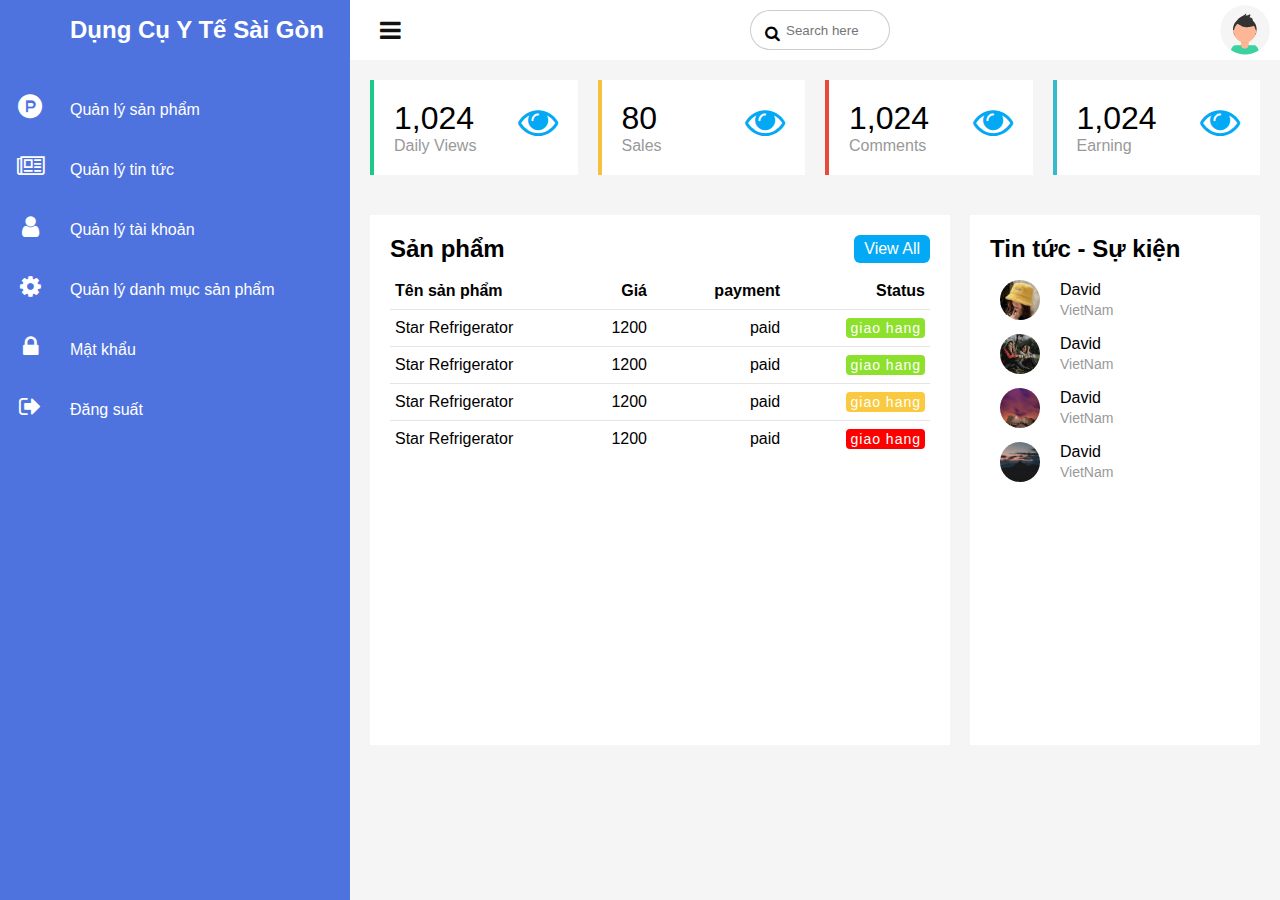
==== Admin-index.html @ 3ff7a335 "admin 18/5/2021" ====
<!DOCTYPE html>
<html lang="en">
<head>
    <meta charset="UTF-8">
    <meta http-equiv="X-UA-Compatible" content="IE=edge">
    <meta name="viewport" content="width=device-width, initial-scale=1.0">
    <title>Admin Dashboard</title>
    <link rel="stylesheet" href="./css/style-admin.css">
    <link rel="stylesheet" href="https://cdnjs.cloudflare.com/ajax/libs/font-awesome/4.7.0/css/font-awesome.min.css">
</head>
<body>
    <div class="container">
        <div class="navigation">
            <ul>
                <li>
                    <a href="#">
                        <span class="icon"></span>
                        <span class="title">
                        <h2>Dụng Cụ Y Tế Sài Gòn</h2>
                        </span>
                    </a>
                </li>
                <li>
                    <a href="#">
                        <span class="icon"><i class="fa fa-product-hunt" aria-hidden="true"></i></span>
                        <span class="title"> Quản lý sản phẩm</span>
                    </a>
                </li>
                <li>
                    <a href="#">
                        <span class="icon"><i class="fa fa-newspaper-o" aria-hidden="true"></i></span>
                        <span class="title">Quản lý tin tức</span>
                    </a>
                </li>
                <li>
                    <a href="#">
                        <span class="icon"><i class="fa fa-user" aria-hidden="true"></i></span>
                        <span class="title">Quản lý tài khoản</span>
                    </a>
                </li>
                <li>
                    <a href="#">
                        <span class="icon"><i class="fa fa-cog" aria-hidden="true"></i></span>
                        <span class="title">Quản lý danh mục sản phẩm</span>
                    </a>
                </li>
                <li>
                    <a href="#">
                        <span class="icon"><i class="fa fa-lock" aria-hidden="true"></i></span>
                        <span class="title">Mật khẩu</span>
                    </a>
                </li>
                <li>
                    <a href="#">
                        <span class="icon"><i class="fa fa-sign-out" aria-hidden="true"></i></span>
                        <span class="title">Đăng suất</span>
                    </a>
                </li>
            </ul>
        </div>
        <div class="main">
            <div class="topbar">
                <div class="toggle" onclick="toggleMenu();"></div>
                <div class="search">
                    <label>
                        <input type="text" placeholder="Search here" >
                        <i class="fa fa-search" aria-hidden="true"></i>
                    </label>
                </div>
                <div class="user" >
                    <img src="./img/avatar.svg" alt="avatar">
                </div>
            </div>
            <div class="cardBox">
                <div class="card border-left-views shadow h-100 py-2">
                    <div>
                        <div class="numbers">1,024</div>
                        <div class="cardName">Daily Views</div>
                    </div>
                    <div class="iconBox">
                        <i class="fa fa-eye" aria-hidden="true"></i>
                    </div>
                </div>
                <div class="card border-left-Products shadow h-100 py-2">
                    <div>
                        <div class="numbers">80</div>
                        <div class="cardName">Sales</div>
                    </div>
                    <div class="iconBox">
                        <i class="fa fa-eye" aria-hidden="true"></i>
                    </div>
                </div>
                <div class="card border-left-comments shadow h-100 py-2">
                    <div>
                        <div class="numbers">1,024</div>
                        <div class="cardName">Comments</div>
                    </div>
                    <div class="iconBox">
                        <i class="fa fa-eye" aria-hidden="true"></i>
                    </div>
                </div>
                <div class="card border-left-danhmuc shadow h-100 py-2">
                    <div>
                        <div class="numbers">1,024</div>
                        <div class="cardName">Earning</div>
                    </div>
                    <div class="iconBox">
                        <i class="fa fa-eye" aria-hidden="true"></i>
                    </div>
                </div>
            </div>
            <div class="details">
                <div class="products">
                    <div class="cardHeader">
                        <h2>Sản phẩm</h2>
                        <a href="#" class="btn"> View All</a>
                    </div>
                    <table>
                        <thead>
                            <tr>
                                <td>Tên sản phẩm</td>
                                <td>Giá</td>
                                <td>payment</td>
                                <td>Status</td>
                            </tr>
                        </thead>
                        <tbody>
                            <tr>
                                <td>Star Refrigerator</td>
                                <td>1200</td>
                                <td>paid</td>
                                <td><span class="status deliver">giao hang</span></td>
                            </tr>
                            <tr>
                                <td>Star Refrigerator</td>
                                <td>1200</td>
                                <td>paid</td>
                                <td><span class="status deliver">giao hang</span></td>
                            </tr>
                            <tr>
                                <td>Star Refrigerator</td>
                                <td>1200</td>
                                <td>paid</td>
                                <td><span class="status pending">giao hang</span></td>
                            </tr>
                            <tr>
                                <td>Star Refrigerator</td>
                                <td>1200</td>
                                <td>paid</td>
                                <td><span class="status return">giao hang</span></td>
                            </tr>
                        </tbody>
                    </table>
                </div>
                <div class="news">
                    <div class="cardHeader">
                        <h2>Tin tức - Sự kiện</h2>
                    </div>
                    <table>
                        <tbody>
                            <tr>
                                <td width="60px">
                                    <div class="imgBx">
                                        <img src="./img/img1.jpg">
                                    </div>
                                </td>
                                <td>
                                    <h4>David<br><span>VietNam</span></h4>
                                </td>
                            </tr>
                            <tr>
                                <td width="60px">
                                    <div class="imgBx">
                                        <img src="./img/img2.jpg">
                                    </div>
                                </td>
                                <td>
                                    <h4>David<br><span>VietNam</span></h4>
                                </td>
                            </tr>
                            <tr>
                                <td width="60px">
                                    <div class="imgBx">
                                        <img src="./img/img3.jpg">
                                    </div>
                                </td>
                                <td>
                                    <h4>David<br><span>VietNam</span></h4>
                                </td>
                            </tr>
                            <tr>
                                <td width="60px">
                                    <div class="imgBx">
                                        <img src="./img/img4.jpg">
                                    </div>
                                </td>
                                <td>
                                    <h4>David<br><span>VietNam</span></h4>
                                </td>
                            </tr>
                        </tbody>
                    </table>
                </div>
            </div>
        </div>
    </div>
    <script>
        function toggleMenu(){
            let toggle = document.querySelector('.toggle');
            let navigation = document.querySelector('.navigation');
            let main = document.querySelector('.main');
            toggle.classList.toggle('active');
            navigation.classList.toggle('active');
            main.classList.toggle('active');

        }
        document.querySelector(".user ul li").addEventListener("click", function(){
        this.classList.toggle("active");
        });
    </script>
</body>
</html>
---- css/style-admin.css ----
*{
    margin: 0;
    padding: 0;
    box-sizing: border-box;
    font-family: 'Poppins', sans-serif;
}
body{
    overflow-x: hidden;

}
.container{
    position: relative;
    width: 100%;
}
.navigation{
    position: fixed;
    width: 350px;
    height: 100%;
    background: #4e73df;
    transition: 0.5s;
    overflow: hidden;
}
.navigation.active{
    width: 60px;

}
.navigation ul{
    position: absolute;
    top: 0;
    left: 0;
    width: 100%;
}
.navigation ul li{
    position: relative;
    width: 100%;
    list-style: none;
}
.navigation ul li:hover{
    background: #03a9f4;
}
.navigation ul li:nth-child(1){
    margin-bottom: 20px;
}
.navigation ul li:nth-child(1):hover{
    background: transparent;

}
.navigation ul li a{
    position: relative;
    display: block;
    width: 100%;
    display: flex;
    text-decoration: none;
    color: #fff;
}
.navigation ul li a .icon{
    position: relative;
    display: block;
    min-width: 60px;
    height: 60px;
    line-height: 60px;
    text-align: center;
}
.navigation ul li a .icon .fa{
    color: #fff;
    font-size: 24px;
}
.navigation ul li a .title{
    position: relative;
    display: block;
    padding: 0 10px;
    height: 60px;
    line-height: 60px;
    white-space: nowrap;
}
.main{
    position: absolute;
    width: calc(100% - 350px);
    left: 350px;
    min-height: 100vh;
    background: #f5f5f5;
    transition: 0.5s;
}
.main.active{
    width: calc(100% - 60px);
    left: 60px;
}
.main .topbar{
    width: 100%;
    background: #fff;
    height: 60px;
    padding: 0 10px;
    display: flex;
    justify-content: space-between;
    align-items: center;
}

.toggle{
    position: relative;
    width: 60px;
    height: 60px;
    /* background: #f00; */
    cursor: pointer;
}
.toggle::before{
    content: '\f0c9';
    font-family: fontAwesome;
    position: absolute;
    width: 100%;
    height: 100%;
    line-height: 60px;
    font-size: 24px;
    text-align: center;
    color: #111;
}
.search{
    position: relative;
    margin: 0 10px;
    padding: 20px 30px;
    width: 400px;
    max-width: 200px;
}
.search label{
    position: relative;
    width: 100%;
}
.search label input{
    width: 100%;
    height: 40px;
    border-radius: 40px;
    padding: 5px 20px;
    padding-left: 35px;
    outline: none;
    border: 1px solid rgba(0, 0 , 0, 0.2);
}
.search label  .fa{
    position: absolute;
    left: 15px;
    top: 4px;
}
.user{
    position: relative;
    min-width: 50px;
    width: 50px;
    height: 50px;
    border-radius: 50%;
    overflow: hidden;
    cursor: pointer;
}
.user img{
    position: absolute;
    top: 0;
    left: 0;
    height: 100%;
    width: 100%;
    object-fit: cover;
}
.cardBox{
    position: relative;
    width: 100%;
    padding: 20px;
    display: grid;
    grid-template-columns: repeat(4,1fr);
    grid-gap: 20px;
}
.border-left-views{
    border-left: .25rem solid #1cc88a!important;
}
.border-left-danhmuc{
    border-left: .25rem solid #36b9cc!important;
}
.border-left-comments{
    border-left: .25rem solid #e74a3b!important;
}
.border-left-Products{
    border-left: .25rem solid #f6c23e!important;
}
.cardBox .card{
    position: relative;
    background-color: #fff;
    padding: 20px;
    display: flex;
    justify-content: space-between;
    cursor: pointer;
}

.cardBox .card .numbers{
    position: relative;
    font-size: 2em;
    font-weight: 500;

}
.cardBox .card .cardName{
    color: #999;
}
.cardBox .card .iconBox{
    font-size: 2.5em;
    color: #03a9f4;
}
.details{
    position: relative;
    width: 100%;
    padding-top: 0;
    padding: 20px;
    display: grid;
    grid-gap: 20px;
    grid-template-columns: 2fr 1fr;
}
.details .products{
    position: relative;
    min-height: 530px;
    background: #fff;
    padding: 20px;
}
.cardHeader{
    display: flex;
    justify-content: space-between;
    align-items: flex-start;
}
cardHeader h2{
    font-weight: 600;
}
.btn{
    position: relative;
    padding: 5px 10px;
    background: #03a9f4;
    color: #fff;
    text-decoration: none;
    border-radius: 6px;
}
.details table{
    width: 100%;
    border-collapse: collapse;
    margin-top: 10px;
}
.details table thead td{
    font-weight: 600;
}
.details .products table tr{
    border-bottom: 1px solid rgba(0, 0, 0, 0.1);
}
.details .products table tbody tr:last-child{
    border-bottom: none;
}
.details .products table tbody tr:hover{
    background: #03a9f4;
    color: #fff;
}
.details .products table tr td{
    padding: 9px 5px;
}
.details .products table thead tr td:last-child,
.details .products table tbody tr td:last-child{
    text-align: right;
}
.details .products table thead tr td:nth-child(2),
.details .products table tbody tr td:nth-child(2){
    text-align: right;
    padding-right: 20px;
}
.details .products table thead tr td:nth-child(3),
.details .products table tbody tr td:nth-child(3){
    text-align: right;
    padding-right: 20px;
}
.status{
    position: relative;
    padding: 2px 4px;
    background: #f00;
    color: #fff;
    border-radius: 4px;
    font-size: 14px;
    font-weight: 300;
    letter-spacing: 1px;
}
.deliver{
    background: #8de02c;
}
.pending{
    background: #f9ca3f;
}
.return{
    background: #f00;
}
.details .news{
    position: relative;
    min-height: 530px;
    background: #fff;
    padding: 20px;
}
.details .news .imgBx{
    position: relative;
    width: 40px;
    height: 40px;
    border-radius: 50%;
    overflow: hidden;
}
.details .news .imgBx img{
    position: absolute;
    top: 0;
    left: 0;
    width: 100%;
    height: 100%;
    object-fit: cover;
}
.details .news table tr td h4 span{
    font-size: 14px;
    color: #999;
}
.details .news table tr:hover,
.details .news table tr:hover td h4 span{
    background: #03a9f4;
    color: #fff;
}
.details .news table tr td{
    padding: 7px 10px;
}
.details .news table tr td h4{
    font-size: 16px;
    font-weight: 500;
    line-height: 1.2em;
}



/* responsive */

@media (max-width: 992px){
    .navigation{
        left: -300px;
    }
    .navigation.active{
        left: 0;
        width: 300px;

    }
    .main{
        width: 100%;
        left: 0;
    }
    .main.active{
        width: calc(100% - 300px);
        left: 300px;
    }
    .cardBox{
        grid-template-columns: repeat(2,1fr);
    }
}

@media (max-width: 768px){
    .details{
        grid-template-columns: repeat(1,1fr);
    }
    .cardHeader h2{
        font-weight: 600;
        font-size: 18px;
    } 
}

@media (max-width: 480px){
  .cardBox{
      grid-template-columns: repeat(1,1fr);
  }
  .details .products{
      overflow-x: auto;
  }  
  .details .products table{
      width: 600px;
  }
  .navigation{
      width: 100%;
      left: -100%;
      z-index: 1000;
  }
  .navigation.active{
      width: 100%;
      left: 0;
  }
  .toggle.active{
      position: fixed;
      z-index: 10000;
      right: 0;
      left: initial;
  }
  .toggle.active::before{
      color: #fff;
  }
  .main,
  .main.active{
      width: 100%;
      left: 0;
  }
}
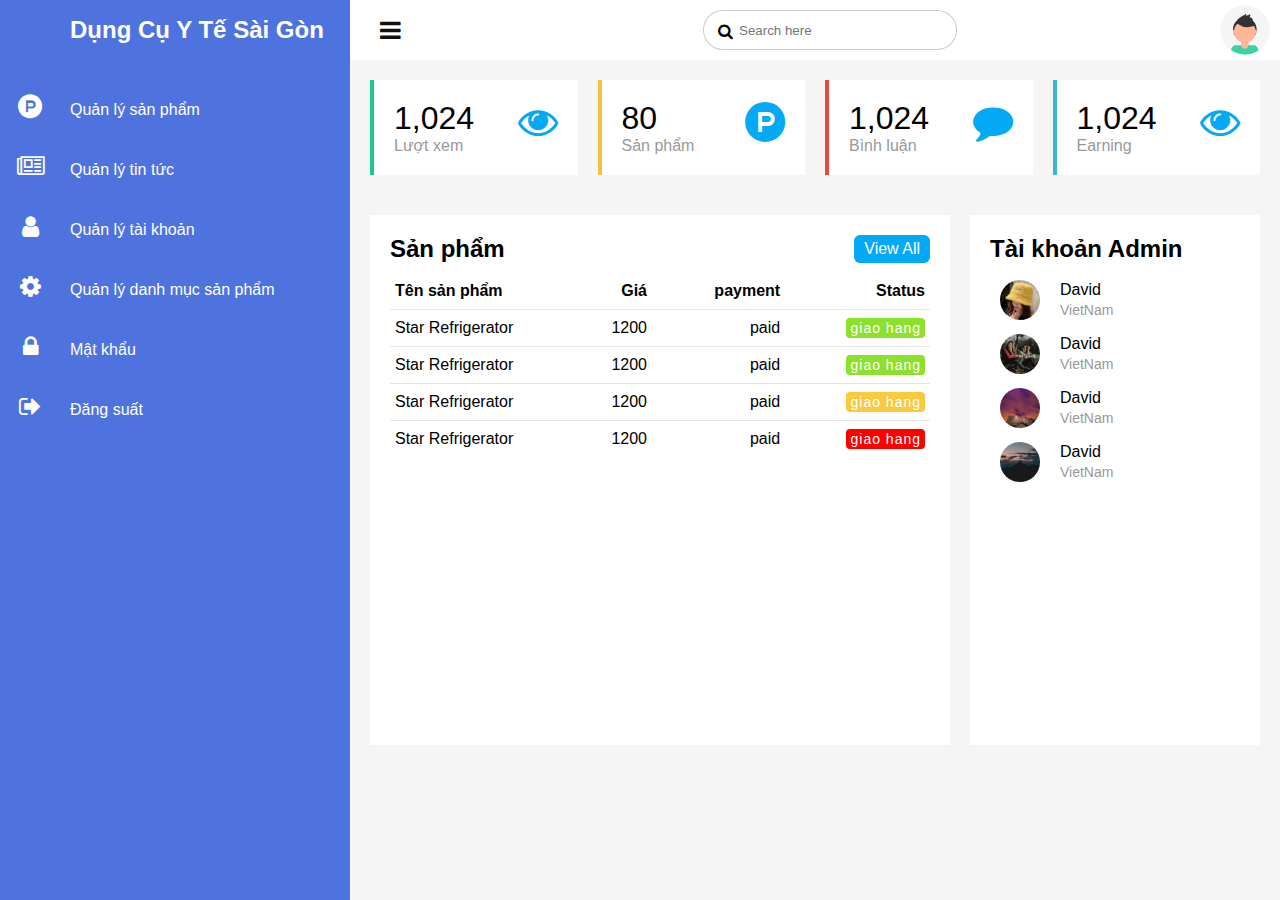
==== commit d1c4aeaf: "update 23/05/2021" ====
--- a/Admin-index.html
+++ b/Admin-index.html
@@ -13,7 +13,7 @@
         <div class="navigation">
             <ul>
                 <li>
-                    <a href="#">
+                    <a href="./Admin-index.html">
                         <span class="icon"></span>
                         <span class="title">
                         <h2>Dụng Cụ Y Tế Sài Gòn</h2>
@@ -21,25 +21,25 @@
                     </a>
                 </li>
                 <li>
-                    <a href="#">
+                    <a href="/product-admin.html">
                         <span class="icon"><i class="fa fa-product-hunt" aria-hidden="true"></i></span>
                         <span class="title"> Quản lý sản phẩm</span>
                     </a>
                 </li>
                 <li>
-                    <a href="#">
+                    <a href="./news.html">
                         <span class="icon"><i class="fa fa-newspaper-o" aria-hidden="true"></i></span>
                         <span class="title">Quản lý tin tức</span>
                     </a>
                 </li>
                 <li>
-                    <a href="#">
+                    <a href="./account-admin.html">
                         <span class="icon"><i class="fa fa-user" aria-hidden="true"></i></span>
                         <span class="title">Quản lý tài khoản</span>
                     </a>
                 </li>
                 <li>
-                    <a href="#">
+                    <a href="./danhmuc-admin.html">
                         <span class="icon"><i class="fa fa-cog" aria-hidden="true"></i></span>
                         <span class="title">Quản lý danh mục sản phẩm</span>
                     </a>
@@ -75,7 +75,7 @@
                 <div class="card border-left-views shadow h-100 py-2">
                     <div>
                         <div class="numbers">1,024</div>
-                        <div class="cardName">Daily Views</div>
+                        <div class="cardName">Lượt xem</div>
                     </div>
                     <div class="iconBox">
                         <i class="fa fa-eye" aria-hidden="true"></i>
@@ -84,19 +84,19 @@
                 <div class="card border-left-Products shadow h-100 py-2">
                     <div>
                         <div class="numbers">80</div>
-                        <div class="cardName">Sales</div>
-                    </div>
-                    <div class="iconBox">
-                        <i class="fa fa-eye" aria-hidden="true"></i>
+                        <div class="cardName">Sản phẩm</div>
+                    </div>
+                    <div class="iconBox">
+                        <i class="fa fa-product-hunt" aria-hidden="true"></i>
                     </div>
                 </div>
                 <div class="card border-left-comments shadow h-100 py-2">
                     <div>
                         <div class="numbers">1,024</div>
-                        <div class="cardName">Comments</div>
-                    </div>
-                    <div class="iconBox">
-                        <i class="fa fa-eye" aria-hidden="true"></i>
+                        <div class="cardName">Bình luận </div>
+                    </div>
+                    <div class="iconBox">
+                        <i class="fa fa-comment" aria-hidden="true"></i>
                     </div>
                 </div>
                 <div class="card border-left-danhmuc shadow h-100 py-2">
@@ -154,7 +154,7 @@
                 </div>
                 <div class="news">
                     <div class="cardHeader">
-                        <h2>Tin tức - Sự kiện</h2>
+                        <h2>Tài khoản Admin</h2>
                     </div>
                     <table>
                         <tbody>
--- a/css/style-admin.css
+++ b/css/style-admin.css
@@ -43,7 +43,7 @@
 }
 .navigation ul li:nth-child(1):hover{
     background: transparent;
-
+    
 }
 .navigation ul li a{
     position: relative;
@@ -113,12 +113,12 @@
     text-align: center;
     color: #111;
 }
-.search{
+.search input{
     position: relative;
     margin: 0 10px;
     padding: 20px 30px;
     width: 400px;
-    max-width: 200px;
+    max-width: 400px;
 }
 .search label{
     position: relative;
@@ -135,8 +135,8 @@
 }
 .search label  .fa{
     position: absolute;
-    left: 15px;
-    top: 4px;
+    left: 25px;
+    top: 2px;
 }
 .user{
     position: relative;
